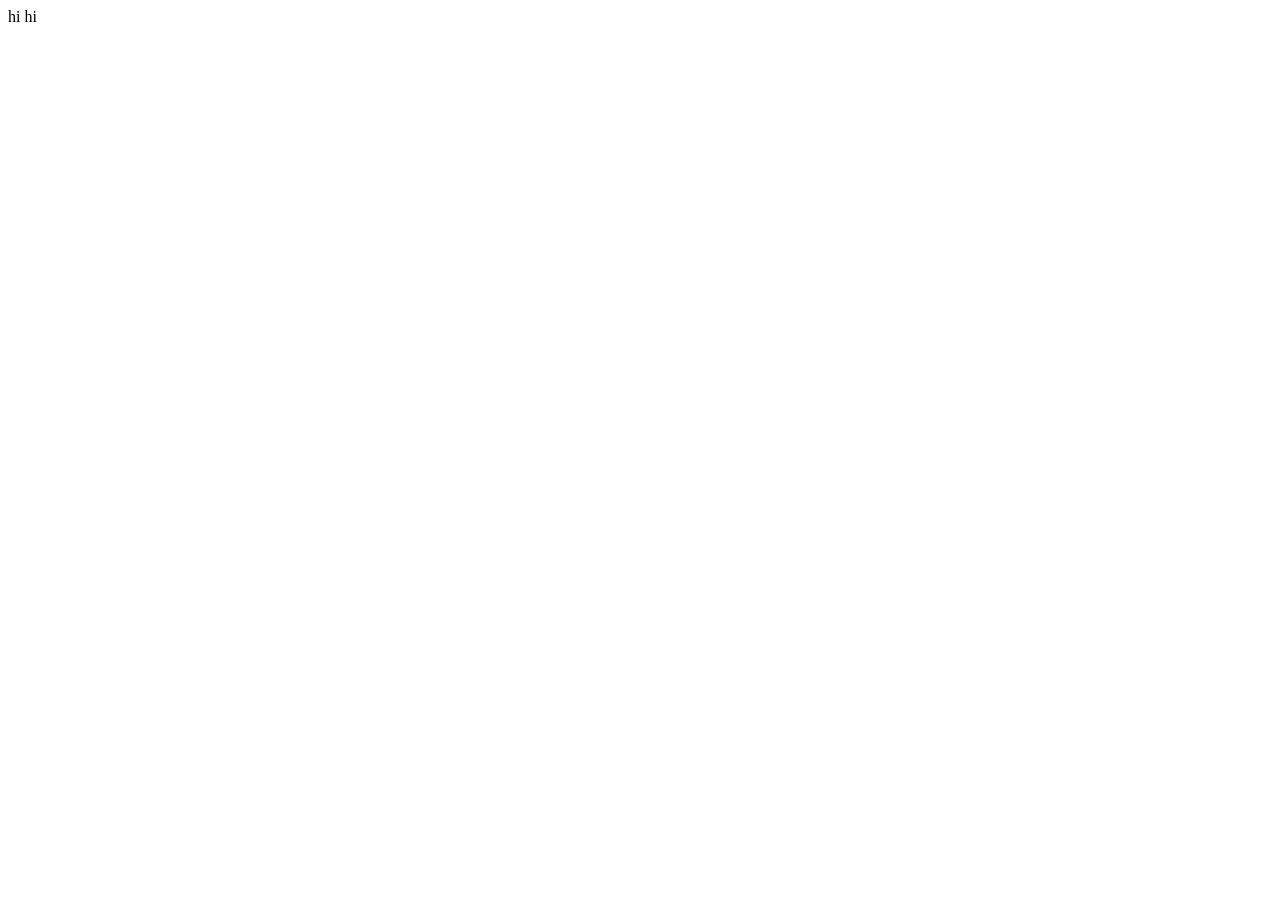
==== index.html @ 4041b479 "main강남식당1" ====
<!DOCTYPE html>
<html lang="en">
<head>
    <meta charset="UTF-8">
    <meta name="viewport" content="width=device-width, initial-scale=1.0">
    <title>Document</title>
</head>
<body>
    hi
    hi
</body>
</html>
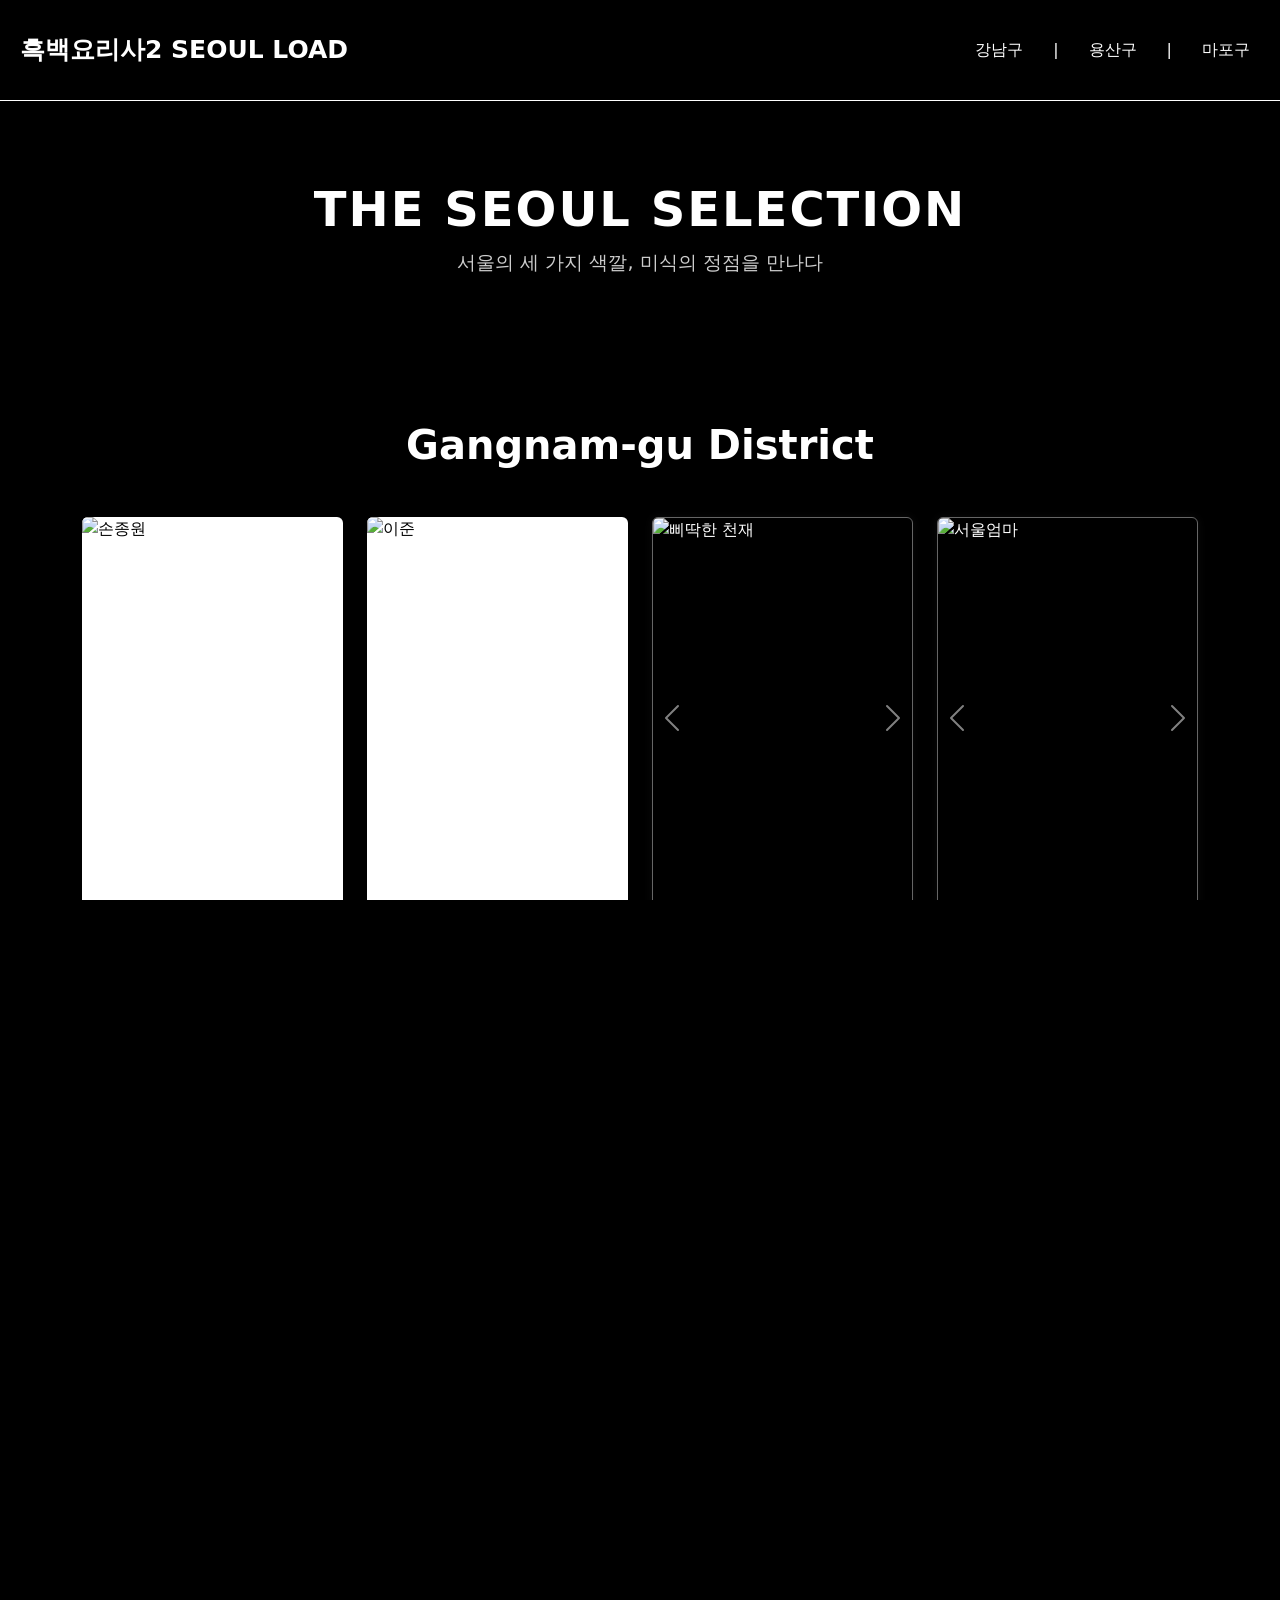
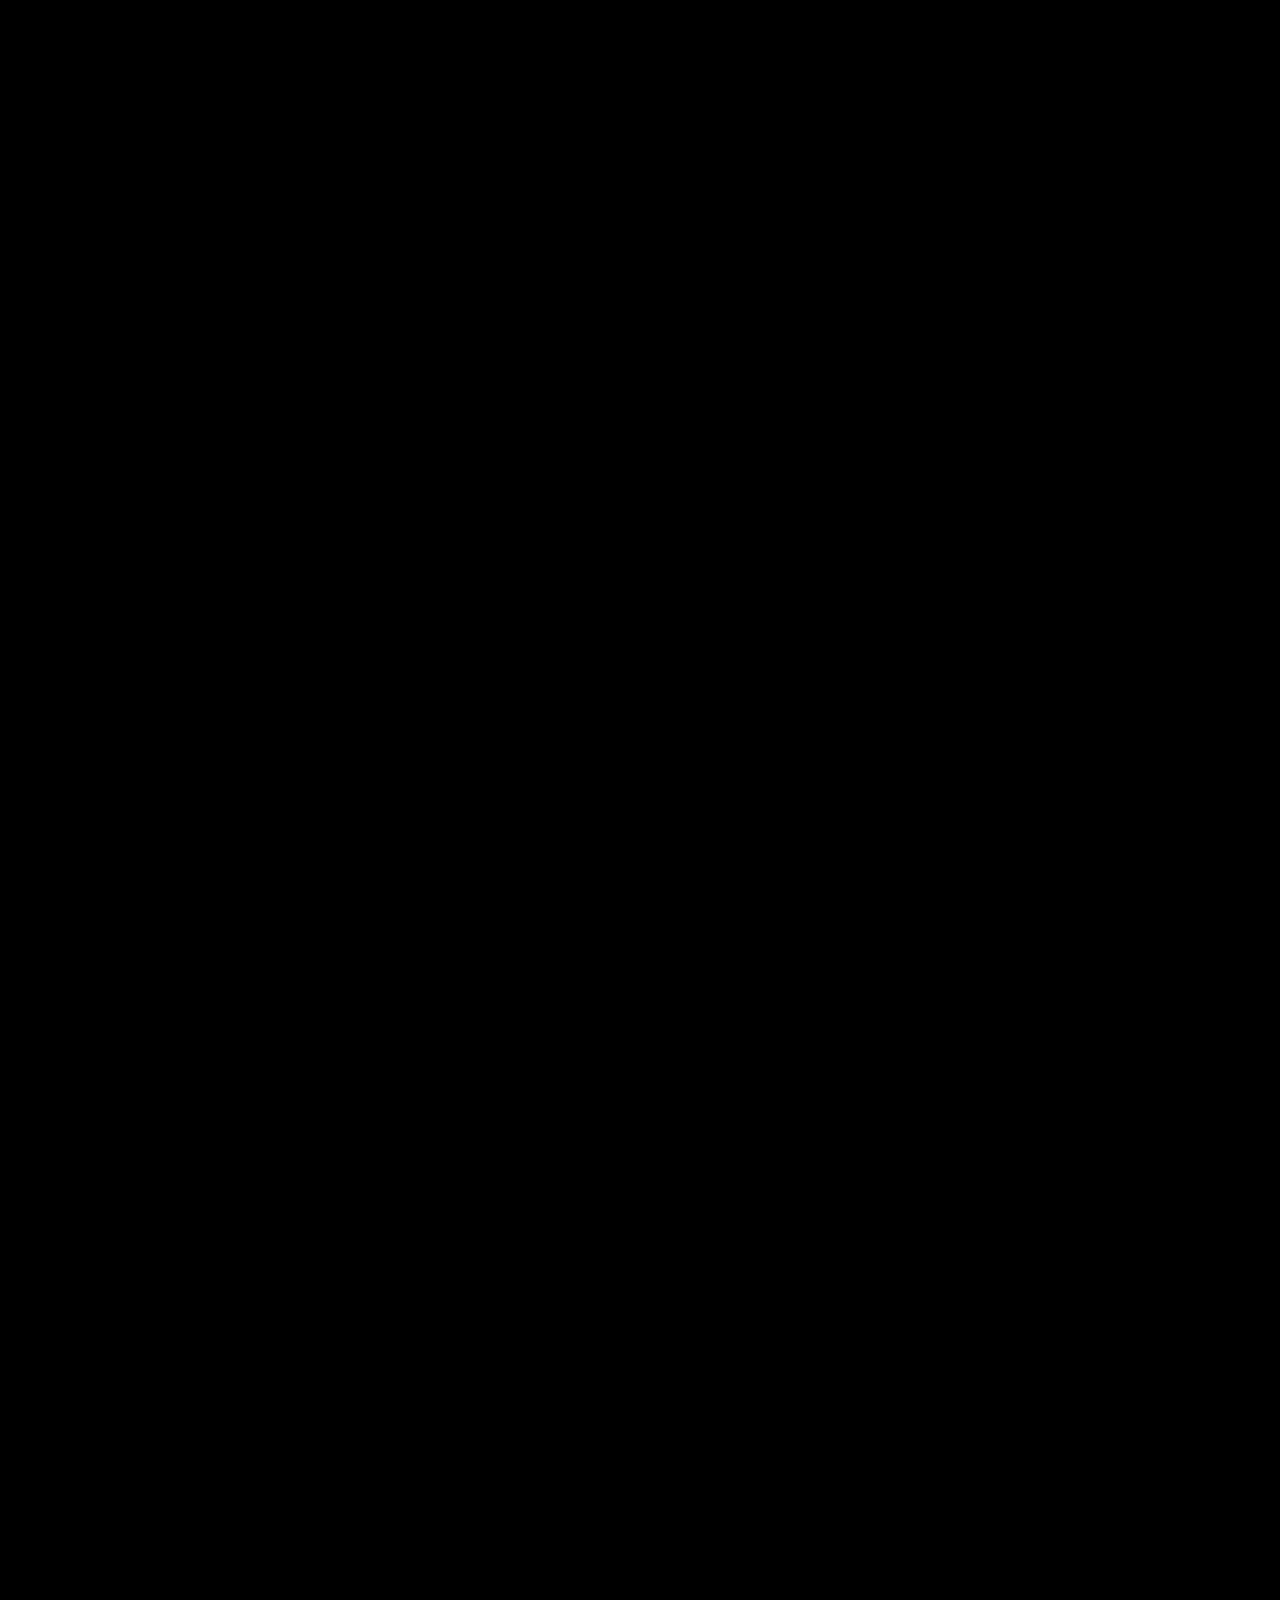
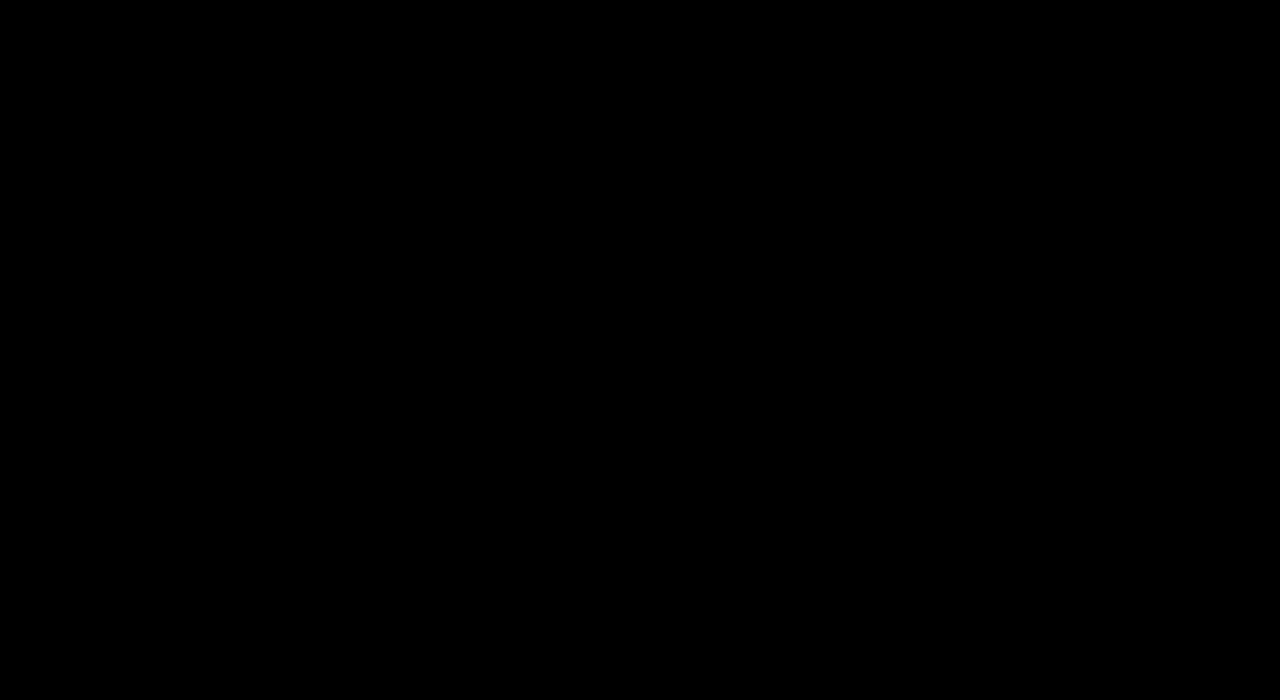
==== commit 554603d7: "Add files via upload" ====
--- a/index.html
+++ b/index.html
@@ -1,12 +1,570 @@
-<!DOCTYPE html>
-<html lang="en">
-<head>
-    <meta charset="UTF-8">
-    <meta name="viewport" content="width=device-width, initial-scale=1.0">
-    <title>Document</title>
-</head>
-<body>
-    hi
-    hi
-</body>
-</html>+<!DOCTYPE html>
+<html lang="ko">
+
+<head>
+  <meta charset="utf-8">
+  <meta name="viewport" content="width=device-width, initial-scale=1.0">
+  <title>SEOUL LOAD - 서울 미식 가이드</title>
+
+  <link rel="stylesheet" href="navbar.css">
+  <link href="./gangnam.css" rel="stylesheet" type="text/css" />
+  <link href="./mapogu.css" rel="stylesheet" type="text/css" />
+  <link href="./Yongsan.css" rel="stylesheet" type="text/css" />
+  <link rel="stylesheet" href="footer.css">
+  <link href="https://cdn.jsdelivr.net/npm/bootstrap@5.3.2/dist/css/bootstrap.min.css" rel="stylesheet">
+</head>
+
+<body>
+  <!-- 네비게이션 바 -->
+  <header class="navbar">
+    <div class="logo">흑백요리사2 SEOUL LOAD</div>
+    <input type="checkbox" id="menu-toggle" class="menu-toggle">
+    <label for="menu-toggle" class="hamburger">
+      <span></span>
+      <span></span>
+      <span></span>
+    </label>
+    <nav class="nav-menu">
+      <a href="#gangnam" class="nav-link">강남구</a>
+      <span class="nav-item">|</span>
+      <a href="#yongsan" class="nav-link">용산구</a>
+      <span class="nav-item">|</span>
+      <a href="#mapo" class="nav-link">마포구</a>
+    </nav>
+  </header>
+
+  <!-- 강남구 섹션 -->
+  <section id="gangnam">
+    <header class="main-header">
+      <h1 class="main-title">
+        THE SEOUL SELECTION
+      </h1>
+      <p class="main-subtitle">
+        서울의 세 가지 색깔, 미식의 정점을 만나다
+      </p>
+    </header>
+
+    <!-- 카드 섹션 -->
+    <div class="container py-5">
+      <h1 class="text-center section-title">Gangnam-gu District</h1>
+
+      <div class="row g-4 justify-content-center">
+
+        <div class="col-12 col-md-6 col-lg-3 border-0 ">
+          <div class="card h-100 bg-white text-black border-0 ">
+
+            <div class="ratio ratio-16x9">
+              <div id="carouselTableFour" class="carousel slide">
+                <div class="carousel-inner">
+                  <div class="carousel-item active">
+                    <img src="https://image.inews24.com/v1/a36891348d4b28.jpg" class="d-block w-100" alt="손종원">
+                  </div>
+                  <div class="carousel-item">
+                    <img src="https://search.pstatic.net/common/?src=http%3A%2F%2Fblogfiles.naver.net%2FMjAyNTEyMzFfOCAg%2FMDAxNzY3MTg5NzE0MDAz.K9z05ulTboK6B4-2_D4O94Xi3_y3EM2clR_G8SoPg5gg.asrGBA68sV7_RdAnBmWT_ZZ6Kbr38FwtOWIjXm_XbTsg.JPEG%2FDSCF5951.JPG" class="d-block w-100" alt="손종원">
+                  </div>
+                  <div class="carousel-item">
+                    <img src="https://search.pstatic.net/common/?src=http%3A%2F%2Fblogfiles.naver.net%2FMjAyNTA4MjBfMTc3%2FMDAxNzU1Njc4MDA3MDE1.YzYt6K694n7jQr1-zWKlW-me3QiLes_lVekk8CrZ7CAg.hI7_SUFdPC4LZTHf6tGcJ4nD1xcRpO0kxM9T-F8HfjIg.JPEG%2FIMG%25A3%25DF0348.jpg" class="d-block w-100" alt="손종원">
+                  </div>
+                </div>
+                <button class="carousel-control-prev" type="button" data-bs-target="#carouselTableFour"
+                  data-bs-slide="prev">
+                  <span class="carousel-control-prev-icon" aria-hidden="true"></span>
+                  <span class="visually-hidden">Previous</span>
+                </button>
+                <button class="carousel-control-next" type="button" data-bs-target="#carouselTableFour"
+                  data-bs-slide="next">
+                  <span class="carousel-control-next-icon" aria-hidden="true"></span>
+                  <span class="visually-hidden">Next</span>
+                </button>
+              </div>
+            </div>
+
+            <div class="card-body">
+              <h5 class="cardtitles">이타닉가든</h5><br>
+              <p class="card-texts">한식 파인다이닝<br>
+                이타닉가든은 조선 팰리스 고층에서 탁 트인 시티뷰를 배경으로 손종원 셰프가 '식물원'이라는 컨셉 아래 한국의 제철 식재료를 현대적이고 미학적으로 재해석하며, 자개함에 담겨 나오는 섬세한 주전부리와 시각적 즐거움의 정점인 자개 디저트 박스 등 오감을 자극하는 독창적인 큐레이션을 선보이는 미쉐린 1스타 컨템포러리 한식 파인다이닝입니다.
+              </p>
+              <a href="https://map.naver.com/p/entry/place/1464664976?c=15.00,0,0,0,dh&placePath=/home?from=map&fromPanelNum=1&additionalHeight=76&timestamp=202601242131&locale=ko&svcName=map_pcv5" target="_blank" class="btn btn-outline-dark">홈페이지 이동</a>
+            </div>
+          </div>
+        </div>
+
+
+        <div class="col-12 col-md-6 col-lg-3 border-0">
+          <div class="card h-100 bg-white text-black border-0">
+
+            <div class="ratio ratio-16x9">
+              <div id="carouselSoulGangnam" class="carousel slide">
+                <div class="carousel-inner">
+                  <div class="carousel-item active">
+                    <img src="https://search.pstatic.net/common/?src=http%3A%2F%2Fblogfiles.naver.net%2FMjAyNTEyMjlfMjMy%2FMDAxNzY2OTM1MjkxNTQy.G6L4KIRPcLPHBeK-pGSX53D_yXzyxIut0qsRxMc0ggYg.4RtxqRbES6klA0g7jB0328ZkzcA83dpaAt0w6EEm8p8g.PNG%2F%25BD%25BA%25C5%25A9%25B8%25B0%25BC%25A6_2025-12-29_%25BF%25C0%25C0%25FC_12.21.21.png&type=sc960_832" class="d-block w-100" alt="이준">
+                  </div>
+                  <div class="carousel-item">
+                    <img src="https://search.pstatic.net/common/?src=https%3A%2F%2Fpup-review-phinf.pstatic.net%2FMjAyNjAxMjJfMTE5%2FMDAxNzY5MDM3NzMxMDEy.e7797GzBd-sSEuCiMX4mRN5au78mHo5xF1FWElidbW8g.NCxT5VKf2Dn_1vI1fO-TQ3RgAnRM-93UUVMXSK3-1log.JPEG%2F6A3673F3-B7F2-4661-B14B-064255F687D3.jpeg%3Ftype%3Dw1500_60_sharpen" class="d-block w-100" alt="이준">
+                  </div>
+                  <div class="carousel-item">
+                    <img src="https://search.pstatic.net/common/?src=https%3A%2F%2Fpup-review-phinf.pstatic.net%2FMjAyNjAxMjJfODAg%2FMDAxNzY5MDM3NzMxNDQw.wjUGCqpIqsqgy-_JO-ZsG6kL_7yN6tww5CXN4jqyjgUg.ijiEY_yUdWMZ7XcZ3H_UXaMKs2yOEi-_ZF7sbKQcDdog.JPEG%2FCF6904C5-0E55-41C4-B913-A36F16D12953.jpeg%3Ftype%3Dw1500_60_sharpen" class="d-block w-100" alt="이준">
+                  </div>
+                </div>
+                <button class="carousel-control-prev" type="button" data-bs-target="#carouselSoulGangnam" data-bs-slide="prev">
+                  <span class="carousel-control-prev-icon" aria-hidden="true"></span>
+                  <span class="visually-hidden">Previous</span>
+                </button>
+                <button class="carousel-control-next" type="button" data-bs-target="#carouselSoulGangnam" data-bs-slide="next">
+                  <span class="carousel-control-next-icon" aria-hidden="true"></span>
+                  <span class="visually-hidden">Next</span>
+                </button>
+              </div>
+            </div>
+
+            <div class="card-body ">
+              <h5 class="cardtitles">이준</h5><br>
+              <p class="card-texts">양식<br>
+                스와니예는 이준 셰프가 이끄는 미쉐린 2스타 레스토랑으로, 전 세계 미식 문화를 한국적 감성으로 풀어낸 '에피소드' 중심의 코스를 선보이며, 바(Bar) 형태의 탁 트인 오픈 키친에서 제공되는 시그니처 메뉴 서래 달팽이와 들기름 풍미가 일품인 나물 파스타 등 창의적이고 서사가 있는 요리를 경험할 수 있는 컨템포러리 퀴진입니다.
+              </p>
+              <a href="https://map.naver.com/p/entry/place/33979993?c=15.00,0,0,0,dh&placePath=/home?from=map&fromPanelNum=1&additionalHeight=76&timestamp=202601242133&locale=ko&svcName=map_pcv5" target="_blank" class="btn btn-outline-dark">홈페이지 이동</a>
+
+            </div>
+          </div>
+
+        </div>
+
+        <div class="col-12 col-md-6 col-lg-3">
+          <div class="card h-100 bg-black text-white">
+
+            <div id="carouselYunGangnam" class="carousel slide">
+              <div class="carousel-inner">
+                <div class="carousel-item active">
+                  <img src="https://i.namu.wiki/i/UrJX2gWwwH8cJiMyi9Z55iXd2NqPZILN0fqnjIN8t4uferbqMJnBARC5EZY1tJ0MmokfPWPCuHJcAXmLMbB9ow.webp" class="d-block w-100" alt="삐딱한 천재">
+                </div>
+                <div class="carousel-item">
+                  <img src="https://search.pstatic.net/common/?src=https%3A%2F%2Fldb-phinf.pstatic.net%2F20250206_190%2F1738814421403YArFR_JPEG%2FKakaoTalk_20241119_212019785_27.jpg" class="d-block w-100" alt="삐딱한 천재">
+                </div>
+                <div class="carousel-item">
+                  <img src="https://search.pstatic.net/common/?src=https%3A%2F%2Fldb-phinf.pstatic.net%2F20250206_2%2F1738814411495A9YbV_JPEG%2FKakaoTalk_20241119_212019785_21.jpg" class="d-block w-100" alt="삐딱한 천재">
+                </div>
+              </div>
+              <button class="carousel-control-prev" type="button" data-bs-target="#carouselYunGangnam" data-bs-slide="prev">
+                <span class="carousel-control-prev-icon" aria-hidden="true"></span>
+                <span class="visually-hidden">Previous</span>
+              </button>
+              <button class="carousel-control-next" type="button" data-bs-target="#carouselYunGangnam" data-bs-slide="next">
+                <span class="carousel-control-next-icon" aria-hidden="true"></span>
+                <span class="visually-hidden">Next</span>
+              </button>
+            </div>
+            <div class="card-body ">
+              <h5 class="cardtitles">오리지널 넘버스</h5><br>
+              <p class="card-texts">양식<br>
+                오리지널 넘버스는 남영동의 감각적인 공간에서 참나무 장작과 숯을 활용한 원초적인 조리법으로 식재료의 풍미를 극대화하며, 육즙 가득한 우드파이어 채끝 스테이크와 훈연 향이 매력적인 스모크 파스타, 그리고 불맛을 입힌 제철 채소 구이 등 와인과 완벽한 조화를 이루는 독창적인 요리를 선보이는 우드파이어 그릴 바 다이닝입니다.
+              </p>
+              <a href="https://map.naver.com/p/entry/place/1524329439?c=15.00,0,0,0,dh&placePath=/home?from=map&fromPanelNum=1&additionalHeight=76&timestamp=202601242135&locale=ko&svcName=map_pcv5" target="_blank" class="btn btn-outline-light">홈페이지 이동</a>
+
+            </div>
+          </div>
+
+        </div>
+
+        <div class="col-12 col-md-6 col-lg-3">
+          <div class="card h-100 bg-black text-white">
+
+            <div id="carouselBBQGangnam" class="carousel slide">
+              <div class="carousel-inner">
+                <div class="carousel-item active">
+                  <img src="https://www.koreadaily.com/data/photo/2025/12/31/202512311818778488_6954ec93d08e4.png" class="d-block w-100" alt="서울엄마">
+                </div>
+                <div class="carousel-item">
+                  <img src="https://search.pstatic.net/common/?src=https%3A%2F%2Fldb-phinf.pstatic.net%2F20251203_261%2F17647308864155iuwa_PNG%2F%25BC%25AD%25B8%25AE%25C5%25C2.PNG" class="d-block w-100" alt="서울엄마">
+                </div>
+                <div class="carousel-item">
+                  <img src="https://search.pstatic.net/common/?src=https%3A%2F%2Fldb-phinf.pstatic.net%2F20251203_36%2F1764730886404PeS5z_PNG%2F%25C7%25D4%25B9%25D9%25B1%25D7.PNG" class="d-block w-100" alt="서울엄마">
+                </div>
+              </div>
+              <button class="carousel-control-prev" type="button" data-bs-target="#carouselBBQGangnam" data-bs-slide="prev">
+                <span class="carousel-control-prev-icon" aria-hidden="true"></span>
+                <span class="visually-hidden">Previous</span>
+              </button>
+              <button class="carousel-control-next" type="button" data-bs-target="#carouselBBQGangnam" data-bs-slide="next">
+                <span class="carousel-control-next-icon" aria-hidden="true"></span>
+                <span class="visually-hidden">Next</span>
+              </button>
+            </div>
+            <div class="card-body ">
+              <h5 class="cardtitles">수퍼판</h5><br>
+              <p class="card-texts">퓨전음식<br>
+                수퍼판은 요리 연구가 우정욱의 오랜 내공과 세련된 감각이 집약된 프리미엄 한식 퓨전 다이닝으로, 부드러운 마스카포네 치즈와 달콤하게 졸인 서리태가 조화를 이루는 독보적인 시그니처 서리태 마스카포네 스프레드를 비롯하여 정갈한 함박스테이크, 제철 식재료의 풍미를 담은 솥밥 등 일상적인 메뉴를 비범한 요리로 격상시켜 선보이는 공간입니다.
+              </p>
+              <a href="https://map.naver.com/p/entry/place/36262174?c=15.00,0,0,0,dh&placePath=/home?from=map&fromPanelNum=1&additionalHeight=76&timestamp=202601242134&locale=ko&svcName=map_pcv5" target="_blank" class="btn btn-outline-light">홈페이지 이동</a>
+
+            </div>
+          </div>
+        </div>
+
+      </div>
+
+    </div>
+  </section>
+
+  <!-- 용산구 섹션 -->
+  <section id="yongsan">
+    <header class="main-header">
+      <h1 class="main-title">
+        THE SEOUL SELECTION
+      </h1>
+      <p class="main-subtitle">
+        서울의 세 가지 색깔, 미식의 정점을 만나다
+      </p>
+    </header>
+
+    <!-- 카드 섹션 -->
+    <div class="container py-5">
+      <h1 class="text-center section-title">Yongsan-gu District</h1>
+
+      <div class="row g-4 justify-content-center">
+
+        <div class="col-12 col-md-6 col-lg-3 border-0 ">
+          <div class="card h-100 bg-white text-black border-0 ">
+
+            <div class="ratio ratio-16x9">
+              <div id="carouselTableFourYongsan" class="carousel slide">
+                <div class="carousel-inner">
+                  <div class="carousel-item active">
+                    <img src="./img/table four03.jpg" class="d-block w-100" alt="테이블포포">
+                  </div>
+                  <div class="carousel-item">
+                    <img src="./img/table four02.jpg" class="d-block w-100" alt="테이블포포">
+                  </div>
+                  <div class="carousel-item">
+                    <img src="./img/table four01.jpg" class="d-block w-100" alt="테이블포포">
+                  </div>
+                </div>
+                <button class="carousel-control-prev" type="button" data-bs-target="#carouselTableFourYongsan"
+                  data-bs-slide="prev">
+                  <span class="carousel-control-prev-icon" aria-hidden="true"></span>
+                  <span class="visually-hidden">Previous</span>
+                </button>
+                <button class="carousel-control-next" type="button" data-bs-target="#carouselTableFourYongsan"
+                  data-bs-slide="next">
+                  <span class="carousel-control-next-icon" aria-hidden="true"></span>
+                  <span class="visually-hidden">Next</span>
+                </button>
+              </div>
+            </div>
+
+            <div class="card-body">
+             <h5 class="cardtitles">테이블포포</h5><br>
+              <p class="card-texts">이탈리아<br>
+                테이블포포는 한남동의 파인다이닝 맛집으로, 태안에서 온 신선한 해산물과 채소를 활용한 런치·디너 코스를 제공합니다.<br>
+                특히 쫄깃한 오징어와 문어 라구, 삼식이 생선 요리 등 개성 있는 메뉴가 호평을 받고 있습니다</p>
+              <a href="https://map.naver.com/p/entry/place/20561198?lng=127.0052443&lat=37.5346781&placePath=%2Fhome&entry=plt&searchType=place" target="_blank" class="btn btn-outline-dark">홈페이지 이동</a>
+            </div>
+          </div>
+        </div>
+
+
+        <div class="col-12 col-md-6 col-lg-3 border-0">
+          <div class="card h-100 bg-white text-black border-0">
+
+            <div class="ratio ratio-16x9">
+              <div id="carouselSoulYongsan" class="carousel slide">
+                <div class="carousel-inner">
+                  <div class="carousel-item active">
+                    <img src="./img/Soul03.jpg" class="d-block w-100" alt="소울">
+                  </div>
+                  <div class="carousel-item">
+                    <img src="./img/Soul01.jpg" class="d-block w-100" alt="소울">
+                  </div>
+                  <div class="carousel-item">
+                    <img src="./img/Soul02.jpg" class="d-block w-100" alt="소울">
+                  </div>
+                </div>
+                <button class="carousel-control-prev" type="button" data-bs-target="#carouselSoulYongsan" data-bs-slide="prev">
+                  <span class="carousel-control-prev-icon" aria-hidden="true"></span>
+                  <span class="visually-hidden">Previous</span>
+                </button>
+                <button class="carousel-control-next" type="button" data-bs-target="#carouselSoulYongsan" data-bs-slide="next">
+                  <span class="carousel-control-next-icon" aria-hidden="true"></span>
+                  <span class="visually-hidden">Next</span>
+                </button>
+              </div>
+            </div>
+
+            <div class="card-body ">
+              <h5 class="cardtitles">소울SOUL</h5><br>
+              <p class="card-texts">한식<br>
+                소울은 해방촌의 숨은 보석 같은 한식 파인다이닝으로, 미쉐린 가이드 1스타를 획득한 곳입니다.<br>
+                런치 코스와 와인 페어링 메뉴가 인기 있으며, 특히 한입 요리와 디저트에서 독창적인 맛을 선보입니다.</p>
+              <a href="https://map.naver.com/p/entry/place/1498888781?c=15.00,0,0,0,dh" target="_blank" class="btn btn-outline-dark">홈페이지 이동</a>
+
+            </div>
+          </div>
+
+        </div>
+
+        <div class="col-12 col-md-6 col-lg-3">
+          <div class="card h-100 bg-black text-white">
+
+            <div id="carouselYunYongsan" class="carousel slide">
+              <div class="carousel-inner">
+                <div class="carousel-item active">
+                  <img src="./img/윤주당04.jpg" class="d-block w-100" alt="윤주당">
+                </div>
+                <div class="carousel-item">
+                  <img src="./img/윤주당02.jpg" class="d-block w-100" alt="윤주당">
+                </div>
+                <div class="carousel-item">
+                  <img src="./img/윤주당03.jpg" class="d-block w-100" alt="윤주당">
+                </div>
+              </div>
+              <button class="carousel-control-prev" type="button" data-bs-target="#carouselYunYongsan" data-bs-slide="prev">
+                <span class="carousel-control-prev-icon" aria-hidden="true"></span>
+                <span class="visually-hidden">Previous</span>
+              </button>
+              <button class="carousel-control-next" type="button" data-bs-target="#carouselYunYongsan" data-bs-slide="next">
+                <span class="carousel-control-next-icon" aria-hidden="true"></span>
+                <span class="visually-hidden">Next</span>
+              </button>
+            </div>
+            <div class="card-body ">
+              <h5 class="card-title">윤주당</h5><br>
+              <p class="card-text">한식<br>
+                해방촌 윤주당은 전통주와 한식을 즐길 수 있는 아늑한 분위기의 술집입니다.<br>
+                테이스팅 코스인 주모의 한상과 다양한 전통주 페어링이 인기 메뉴입니다.<Br>
+                막창순대, 꽈리고추 목살구이, 들기름 국수 등 정성스러운 안주들이 맛과 품질 모두 우수하다는 평가를 받고 있습니다</p>
+              <a href="https://map.naver.com/p/search/%EC%9C%A4%EC%A3%BC%EB%8B%B9/place/1069333121?c=15.00,0,0,0,dh&placePath=/home?bk_query=%EC%9C%A4%EC%A3%BC%EB%8B%B9&from=map&fromPanelNum=2&timestamp=202601242128&locale=ko&svcName=map_pcv5&searchText=%EC%9C%A4%EC%A3%BC%EB%8B%B9&entry=bmp&from=map&fromPanelNum=2&timestamp=202601242128&locale=ko&svcName=map_pcv5&searchText=%EC%9C%A4%EC%A3%BC%EB%8B%B9" target="_blank" class="btn btn-outline-light">홈페이지 이동</a>
+
+            </div>
+          </div>
+
+        </div>
+
+        <div class="col-12 col-md-6 col-lg-3">
+          <div class="card h-100 bg-black text-white">
+
+            <div id="carouselBBQYongsan" class="carousel slide">
+              <div class="carousel-inner">
+                <div class="carousel-item active">
+                  <img src="./img/바베큐연구소장03.jpg" class="d-block w-100" alt="바베큐연구소 ">
+                </div>
+                <div class="carousel-item">
+                  <img src="./img/바베큐연구소장01.jpg" class="d-block w-100" alt="바베큐연구소 ">
+                </div>
+                <div class="carousel-item">
+                  <img src="./img/바베큐연구소장02.jpg" class="d-block w-100" alt="바베큐연구소 ">
+                </div>
+              </div>
+              <button class="carousel-control-prev" type="button" data-bs-target="#carouselBBQYongsan" data-bs-slide="prev">
+                <span class="carousel-control-prev-icon" aria-hidden="true"></span>
+                <span class="visually-hidden">Previous</span>
+              </button>
+              <button class="carousel-control-next" type="button" data-bs-target="#carouselBBQYongsan" data-bs-slide="next">
+                <span class="carousel-control-next-icon" aria-hidden="true"></span>
+                <span class="visually-hidden">Next</span>
+              </button>
+            </div>
+            <div class="card-body ">
+               <h5 class="card-title">바베큐연구소장</h5><br>
+              <p class="card-text">육류,고기요리<br>
+                유용욱바베큐연구소는 고급 바베큐 코스를 프라이빗하게 즐길 수 있는 레스토랑입니다<br>
+                대표 메뉴인 스모크 바베큐 플래터는 다양한 부위의 고기를
+                특히 훈연 향이 배어있는 고기와 특제소스의 조화가 뛰어나며, 남은 음식은 포장해갈 수 있어 편리합니다.</p>
+              <a href="https://map.naver.com/p/entry/place/1385626049?lng=126.9727818&lat=37.5439572&placePath=%2Fhome&entry=plt&searchType=place&c=15.00,0,0,0,dh" target="_blank" class="btn btn-outline-light">홈페이지 이동</a>
+
+            </div>
+          </div>
+        </div>
+
+      </div>
+
+    </div>
+  </section>
+
+  <!-- 마포구 섹션 -->
+  <section id="mapo">
+    <header class="main-header">
+      <h1 class="main-title">
+        THE SEOUL SELECTION
+      </h1>
+      <p class="main-subtitle">
+        서울의 세 가지 색깔, 미식의 정점을 만나다
+      </p>
+    </header>
+
+    <!-- 카드 섹션 -->
+    <div class="container py-5">
+      <h1 class="text-center section-title">Mapo-gu District</h1>
+
+      <div class="row g-4 justify-content-center">
+
+        <div class="col-12 col-md-6 col-lg-3 border-0 ">
+          <div class="card h-100 bg-white text-black border-0 ">
+
+            <div class="ratio ratio-16x9">
+              <div id="carouselTableFourMapo" class="carousel slide">
+                <div class="carousel-inner">
+                  <div class="carousel-item active">
+                    <img src="./img/샘킴01.jpg" class="d-block w-100" alt="샘킴">
+                  </div>
+                  <div class="carousel-item">
+                    <img src="./img/샘킴02.jpg" class="d-block w-100" alt="샘킴">
+                  </div>
+                  <div class="carousel-item">
+                    <img src="./img/샘킴03.jpg" class="d-block w-100" alt="샘킴">
+                  </div>
+                </div>
+                <button class="carousel-control-prev" type="button" data-bs-target="#carouselTableFourMapo"
+                  data-bs-slide="prev">
+                  <span class="carousel-control-prev-icon" aria-hidden="true"></span>
+                  <span class="visually-hidden">Previous</span>
+                </button>
+                <button class="carousel-control-next" type="button" data-bs-target="#carouselTableFourMapo"
+                  data-bs-slide="next">
+                  <span class="carousel-control-next-icon" aria-hidden="true"></span>
+                  <span class="visually-hidden">Next</span>
+                </button>
+              </div>
+            </div>
+
+            <div class="card-body">
+              <h5 class="cardtitles">오스테리아 샘킴</h5><br>
+              <p class="card-texts">양식<br>
+                오스테리아샘킴은 샘킴 셰프의 자연주의 요리를 경험할 수 있는 합정의 인기 레스토랑입니다.
+              </p>
+              <a href="https://map.naver.com/p/entry/place/993990809?lng=126.9109068&lat=37.5513453&placePath=%2Fhome&entry=plt&searchType=place&c=15.00,0,0,0,dh" target="_blank" class="btn btn-outline-dark">홈페이지 이동</a>
+            </div>
+          </div>
+        </div>
+
+
+        <div class="col-12 col-md-6 col-lg-3 border-0">
+          <div class="card h-100 bg-white text-black border-0">
+
+            <div class="ratio ratio-16x9">
+              <div id="carouselSoulMapo" class="carousel slide">
+                <div class="carousel-inner">
+                  <div class="carousel-item active">
+                    <img src="./img/정호영01.jpg" class="d-block w-100" alt="정호영">
+                  </div>
+                  <div class="carousel-item">
+                    <img src="./img/정호영02.jpg" class="d-block w-100" alt="정호영">
+                  </div>
+                  <div class="carousel-item">
+                    <img src="./img/정호영03.jpg" class="d-block w-100" alt="정호영">
+                  </div>
+                </div>
+                <button class="carousel-control-prev" type="button" data-bs-target="#carouselSoulMapo" data-bs-slide="prev">
+                  <span class="carousel-control-prev-icon" aria-hidden="true"></span>
+                  <span class="visually-hidden">Previous</span>
+                </button>
+                <button class="carousel-control-next" type="button" data-bs-target="#carouselSoulMapo" data-bs-slide="next">
+                  <span class="carousel-control-next-icon" aria-hidden="true"></span>
+                  <span class="visually-hidden">Next</span>
+                </button>
+              </div>
+            </div>
+
+            <div class="card-body ">
+              <h5 class="cardtitles">우동 카텐텐</h5><br>
+              <p class="card-texts">우동,소바바<br>
+                우동 카덴은 다양한 종류의 우동과 튀김 메뉴를 제공하는 일본식 우동 전문점입니다.
+              </p>
+              <a href="https://map.naver.com/p/search/%EC%9A%B0%EB%8F%99%20%EC%B9%B4%EB%8D%B4%20%EB%A7%88%ED%8F%AC/place/34393996?c=15.00,0,0,0,dh&placePath=/home?bk_query=%EC%9A%B0%EB%8F%99%20%EC%B9%B4%EB%8D%B4%20%EB%A7%88%ED%8F%AC&entry=pll&from=map&fromPanelNum=2&timestamp=202601242109&locale=ko&svcName=map_pcv5&searchText=%EC%9A%B0%EB%8F%99%20%EC%B9%B4%EB%8D%B4%20%EB%A7%88%ED%8F%AC" target="_blank" class="btn btn-outline-dark">홈페이지 이동</a>
+
+            </div>
+          </div>
+
+        </div>
+
+        <div class="col-12 col-md-6 col-lg-3">
+          <div class="card h-100 bg-black text-white">
+
+            <div id="carouselYunMapo" class="carousel slide">
+              <div class="carousel-inner">
+                <div class="carousel-item active">
+                  <img src="./img/무쇠팔01.jpg" class="d-block w-100" alt="무쇠팔">
+                </div>
+                <div class="carousel-item">
+                  <img src="./img/무쇠팔02.jpg" class="d-block w-100" alt="무쇠팔">
+                </div>
+                <div class="carousel-item">
+                  <img src="./img/무쇠팔03.jpg" class="d-block w-100" alt="무쇠팔팔">
+                </div>
+              </div>
+              <button class="carousel-control-prev" type="button" data-bs-target="#carouselYunMapo" data-bs-slide="prev">
+                <span class="carousel-control-prev-icon" aria-hidden="true"></span>
+                <span class="visually-hidden">Previous</span>
+              </button>
+              <button class="carousel-control-next" type="button" data-bs-target="#carouselYunMapo" data-bs-slide="next">
+                <span class="carousel-control-next-icon" aria-hidden="true"></span>
+                <span class="visually-hidden">Next</span>
+              </button>
+            </div>
+            <div class="card-body ">
+              <h5 class="cardtitles">소바쥬</h5><br>
+              <p class="card-texts">일식당<br>
+                소바쥬는 메밀을 주재료로 한 독창적인 일식 코스요리를 선보이는 레스토랑입니다.
+              </p>
+              <a href="https://map.naver.com/p/entry/place/1521412149?lng=126.9462973&lat=37.5412649&placePath=/home?from=map&fromPanelNum=1&additionalHeight=76&timestamp=202601242110&locale=ko&svcName=map_pcv5&entry=plt&searchType=place&c=15.00,0,0,0,dh" target="_blank" class="btn btn-outline-light">홈페이지 이동</a>
+
+            </div>
+          </div>
+
+        </div>
+
+        <div class="col-12 col-md-6 col-lg-3">
+          <div class="card h-100 bg-black text-white">
+
+            <div id="carouselBBQMapo" class="carousel slide">
+              <div class="carousel-inner">
+                <div class="carousel-item active">
+                  <img src="./img/뉴욕에서01.jpg" class="d-block w-100" alt="뉴욕에서">
+                </div>
+                <div class="carousel-item">
+                  <img src="./img/뉴욕에서02.jpg" class="d-block w-100" alt="뉴욕에서서">
+                </div>
+                <div class="carousel-item">
+                  <img src="./img/뉴욕에서서03.jpg" class="d-block w-100" alt="뉴욕에서서">
+                </div>
+              </div>
+              <button class="carousel-control-prev" type="button" data-bs-target="#carouselBBQMapo" data-bs-slide="prev">
+                <span class="carousel-control-prev-icon" aria-hidden="true"></span>
+                <span class="visually-hidden">Previous</span>
+              </button>
+              <button class="carousel-control-next" type="button" data-bs-target="#carouselBBQMapo" data-bs-slide="next">
+                <span class="carousel-control-next-icon" aria-hidden="true"></span>
+                <span class="visually-hidden">Next</span>
+              </button>
+            </div>
+            <div class="card-body ">
+              <h5 class="cardtitles">옥동식</h5><br>
+              <p class="card-texts">국밥<br>
+                옥동식은 맑고 담백한 국물이 특징인 미슐랭 선정 돼지곰탕 전문점입니다.
+              </p>
+              <a href="https://map.naver.com/p/search/%EC%98%A5%EB%8F%99%EC%8B%9D/place/859857359?c=15.00,0,0,0,dh&placePath=/home?entry=bmp&from=map&fromPanelNum=2&timestamp=202601242111&locale=ko&svcName=map_pcv5&searchText=%EC%98%A5%EB%8F%99%EC%8B%9D" target="_blank" class="btn btn-outline-light">홈페이지 이동</a>
+
+            </div>
+          </div>
+        </div>
+
+      </div>
+
+    </div>
+  </section>
+
+  <footer class="footer">
+    <div class="footer-links">
+        <a href="#" class="footer-link">이용약관</a>
+        <a href="#" class="footer-link">고객센터</a>
+        <a href="#" class="footer-link">개인정보처리방침</a>
+        <a href="#" class="footer-link">위치정보이용약관</a>
+    </div>
+    <div class="footer-copyright">
+        <span class="copyright-line1">©흑백요리사2 SEOUL LOAD</span>
+        <span class="copyright-line2">All Rights Reserved.</span>
+    </div>
+  </footer>
+
+  <script src="https://cdn.jsdelivr.net/npm/bootstrap@5.3.2/dist/js/bootstrap.bundle.min.js"></script>
+</body>
+
+</html>
--- a/navbar.css
+++ b/navbar.css
@@ -0,0 +1,129 @@
+* {
+    margin: 0;
+    padding: 0;
+    box-sizing: border-box;
+}
+
+html, body {
+    width: 100%;
+    overflow-x: hidden;
+    margin: 0;
+    padding: 0;
+}
+
+body {
+    min-height: 100vh;
+    background-color: #000;
+}
+
+.navbar {
+    background-color: #000;
+    border-bottom: 1px solid #fff;
+    padding: 50px 40px;
+    display: flex;
+    justify-content: space-between;
+    align-items: center;
+    width: 100%;
+    max-width: 100%;
+    color: #fff;
+    position: relative;
+    box-sizing: border-box;
+}
+
+.logo {
+    font-size: 25px;
+    font-weight: bold;
+    color: #fff;
+    padding-left: 20px;
+}
+
+.menu-toggle {
+    display: none;
+}
+
+.hamburger {
+    display: none;
+    flex-direction: column;
+    cursor: pointer;
+    gap: 5px;
+}
+
+.hamburger span {
+    width: 25px;
+    height: 3px;
+    background-color: #fff;
+    transition: all 0.3s;
+}
+
+.nav-menu {
+    display: flex;
+    gap: 30px;
+    padding-top: 30px;
+    padding-bottom: 30px;
+    padding-right: 30px;
+}
+
+.nav-link {
+    color: #fff;
+    text-decoration: none;
+    font-size: 16px;
+    transition: opacity 0.3s;
+    padding: 20px 0;
+}
+
+.nav-link:hover {
+    opacity: 0.7;
+}
+
+/* 모바일 스타일 */
+@media (max-width: 768px) {
+    .navbar {
+        padding: 40px 20px;
+    }
+    
+    .logo {
+        font-size: 20px;
+    }
+    
+    .hamburger {
+        display: flex;
+    }
+    
+    .nav-menu {
+        position: absolute;
+        top: 100%;
+        left: 0;
+        right: 0;
+        background-color: #000;
+        border-bottom: 1px solid #fff;
+        flex-direction: column;
+        padding: 20px;
+        gap: 15px;
+        display: none;
+    }
+    
+    .menu-toggle:checked ~ .nav-menu {
+        display: flex;
+    }
+    
+    .menu-toggle:checked + .hamburger span:nth-child(1) {
+        transform: rotate(45deg) translate(8px, 8px);
+    }
+    
+    .menu-toggle:checked + .hamburger span:nth-child(2) {
+        opacity: 0;
+    }
+    
+    .menu-toggle:checked + .hamburger span:nth-child(3) {
+        transform: rotate(-45deg) translate(7px, -7px);
+    }
+    
+    .nav-link {
+        font-size: 18px;
+        padding: 10px 0;
+    }
+
+    .nav-item {
+        display: none;
+    }
+}
--- a/gangnam.css
+++ b/gangnam.css
@@ -0,0 +1,149 @@
+ html,
+ body {
+   width: 100%;
+   height: 100%;
+   margin: 0;
+   background-color: #000 !important;
+   font-family: 'Pretendard', sans-serif;
+   color: white;
+ }
+
+ .section-title {
+   color: #fff;
+   font-weight: bold;
+   margin-bottom: 3rem;
+   text-align: center;
+ }
+
+ /* 카드 기본 */
+ .card {
+   border: 1px solid #333;
+   transition: transform 0.3s ease;
+   height: 100%;
+   overflow: hidden;
+   background-color: #111;
+ }
+
+ /* 흰색 카드 */
+ .card.bg-white {
+   background-color: #fff;
+   color: #000;
+   border: 1px solid #ccc;
+ }
+
+ /* 검정 카드 */
+ .card.bg-black {
+   background-color: #111;
+   color: #fff;
+   border: 1px solid #666;
+   box-shadow: 0 0 10px rgba(255, 255, 255, 0.05);
+ }
+
+/* 캐러셀 이미지 */
+.card .ratio {
+  height: 400px;
+}
+
+/* 검정 카드의 캐러셀 (ratio 클래스 없음) */
+.card.bg-black .carousel {
+  height: 400px;
+}
+
+.card .carousel-item img {
+  width: 100%;
+  height: 100%;
+  object-fit: cover;
+  display: block;
+}
+
+.card .carousel,
+.card .carousel-inner,
+.card .carousel-item {
+  height: 100%;
+}
+
+.card.bg-black .carousel-inner,
+.card.bg-black .carousel-item {
+  height: 100%;
+}
+
+ /* 카드 body */
+ .card-body {
+   display: flex;
+   flex-direction: column;
+   justify-content: flex-start;
+   align-items: center;
+   text-align: center;
+   padding: 1rem;
+   position: relative;
+   z-index: 2;
+   background-color: inherit;
+ }
+
+ /* 카드 타이틀 */
+ .cardtitles,
+ .card-title {
+   font-weight: bold;
+   font-size: 1.1rem;
+   margin-bottom: 0.5rem;
+   position: relative;
+   z-index: 3;
+   color: inherit;
+ }
+
+ .card.bg-white .cardtitles {
+   color: #000;
+ }
+
+ .card.bg-black .cardtitles,
+ .card.bg-black .card-title {
+   color: #fff;
+ }
+
+ /* 카드 텍스트 */
+ .card-texts,
+ .card-text {
+   font-size: 0.85rem;
+   margin-bottom: 1rem;
+   flex-grow: 1;
+   color: inherit;
+ }
+
+ /* 버튼스타일일 */
+ .card-body .btn {
+   margin-top: 0.5rem;
+   margin-bottom: 1rem;
+ }
+
+ .btn-outline-dark,
+ .btn-outline-light {
+   border-radius: 20px;
+   font-size: 0.8rem;
+ }
+
+ /* 메인 이미지 */
+ .main-title-img {
+   height: 100%;
+   object-fit: cover;
+   object-position: center center;
+ }
+
+ /* 메인 헤더 */
+ .main-header {
+   background-color: #000;
+   padding: 80px 0;
+   text-align: center;
+ }
+
+ .main-title {
+   color: #fff;
+   font-size: 3rem;
+   font-weight: 800;
+   letter-spacing: 2px;
+ }
+
+ .main-subtitle {
+   color: #ccc;
+   font-size: 1.2rem;
+   margin-top: 10px;
+ }
--- a/mapogu.css
+++ b/mapogu.css
@@ -0,0 +1,150 @@
+ /* 전체 페이지 배경 */
+ html,
+ body {
+   width: 100%;
+   height: 100%;
+   margin: 0;
+   background-color: #000 !important;
+   font-family: 'Pretendard', sans-serif;
+   color: white;
+ }
+
+ .section-title {
+   color: #fff;
+   font-weight: bold;
+   margin-bottom: 3rem;
+   text-align: center;
+ }
+
+ /* 카드 기본 */
+ .card {
+   border: 1px solid #333;
+   transition: transform 0.3s ease;
+   height: 100%;
+   overflow: hidden;
+   background-color: #111;
+ }
+
+ /* 흰색 카드 */
+ .card.bg-white {
+   background-color: #fff;
+   color: #000;
+   border: 1px solid #ccc;
+ }
+
+ /* 검정 카드 */
+ .card.bg-black {
+   background-color: #111;
+   color: #fff;
+   border: 1px solid #666;
+   box-shadow: 0 0 10px rgba(255, 255, 255, 0.05);
+ }
+
+/* 캐러셀 이미지 */
+.card .ratio {
+  height: 400px;
+}
+
+/* 검정 카드의 캐러셀 (ratio 클래스 없음) */
+.card.bg-black .carousel {
+  height: 400px;
+}
+
+.card .carousel-item img {
+  width: 100%;
+  height: 100%;
+  object-fit: cover;
+  display: block;
+}
+
+.card .carousel,
+.card .carousel-inner,
+.card .carousel-item {
+  height: 100%;
+}
+
+.card.bg-black .carousel-inner,
+.card.bg-black .carousel-item {
+  height: 100%;
+}
+
+ /* 카드 body */
+ .card-body {
+   display: flex;
+   flex-direction: column;
+   justify-content: flex-start;
+   align-items: center;
+   text-align: center;
+   padding: 1rem;
+   position: relative;
+   z-index: 2;
+   background-color: inherit;
+ }
+
+ /* 카드 타이틀 */
+ .cardtitles,
+ .card-title {
+   font-weight: bold;
+   font-size: 1.1rem;
+   margin-bottom: 0.5rem;
+   position: relative;
+   z-index: 3;
+   color: inherit;
+ }
+
+ .card.bg-white .cardtitles {
+   color: #000;
+ }
+
+ .card.bg-black .cardtitles,
+ .card.bg-black .card-title {
+   color: #fff;
+ }
+
+ /* 카드 텍스트 */
+ .card-texts,
+ .card-text {
+   font-size: 0.85rem;
+   margin-bottom: 1rem;
+   flex-grow: 1;
+   color: inherit;
+ }
+
+ /* 버튼스타일일 */
+ .card-body .btn {
+   margin-top: 0.5rem;
+   margin-bottom: 1rem;
+ }
+
+ .btn-outline-dark,
+ .btn-outline-light {
+   border-radius: 20px;
+   font-size: 0.8rem;
+ }
+
+ /* 메인 이미지 */
+ .main-title-img {
+   height: 100%;
+   object-fit: cover;
+   object-position: center center;
+ }
+
+ /* 메인 헤더 */
+ .main-header {
+   background-color: #000;
+   padding: 80px 0;
+   text-align: center;
+ }
+
+ .main-title {
+   color: #fff;
+   font-size: 3rem;
+   font-weight: 800;
+   letter-spacing: 2px;
+ }
+
+ .main-subtitle {
+   color: #ccc;
+   font-size: 1.2rem;
+   margin-top: 10px;
+ }
--- a/Yongsan.css
+++ b/Yongsan.css
@@ -0,0 +1,150 @@
+ /* 전체 페이지 배경 */
+ html,
+ body {
+   width: 100%;
+   height: 100%;
+   margin: 0;
+   background-color: #000 !important;
+   font-family: 'Pretendard', sans-serif;
+   color: white;
+ }
+
+ .section-title {
+   color: #fff;
+   font-weight: bold;
+   margin-bottom: 3rem;
+   text-align: center;
+ }
+
+ /* 카드 기본 */
+ .card {
+   border: 1px solid #333;
+   transition: transform 0.3s ease;
+   height: 100%;
+   overflow: hidden;
+   background-color: #111;
+ }
+
+ /* 흰색 카드 */
+ .card.bg-white {
+   background-color: #fff;
+   color: #000;
+   border: 1px solid #ccc;
+ }
+
+ /* 검정 카드 */
+ .card.bg-black {
+   background-color: #111;
+   color: #fff;
+   border: 1px solid #666;
+   box-shadow: 0 0 10px rgba(255, 255, 255, 0.05);
+ }
+
+/* 캐러셀 이미지 */
+.card .ratio {
+  height: 400px;
+}
+
+/* 검정 카드의 캐러셀 (ratio 클래스 없음) */
+.card.bg-black .carousel {
+  height: 400px;
+}
+
+.card .carousel-item img {
+  width: 100%;
+  height: 100%;
+  object-fit: cover;
+  display: block;
+}
+
+.card .carousel,
+.card .carousel-inner,
+.card .carousel-item {
+  height: 100%;
+}
+
+.card.bg-black .carousel-inner,
+.card.bg-black .carousel-item {
+  height: 100%;
+}
+
+ /* 카드 body */
+ .card-body {
+   display: flex;
+   flex-direction: column;
+   justify-content: flex-start;
+   align-items: center;
+   text-align: center;
+   padding: 1rem;
+   position: relative;
+   z-index: 2;
+   background-color: inherit;
+ }
+
+ /* 카드 타이틀 */
+ .cardtitles,
+ .card-title {
+   font-weight: bold;
+   font-size: 1.1rem;
+   margin-bottom: 0.5rem;
+   position: relative;
+   z-index: 3;
+   color: inherit;
+ }
+
+ .card.bg-white .cardtitles {
+   color: #000;
+ }
+
+ .card.bg-black .cardtitles,
+ .card.bg-black .card-title {
+   color: #fff;
+ }
+
+ /* 카드 텍스트 */
+ .card-texts,
+ .card-text {
+   font-size: 0.85rem;
+   margin-bottom: 1rem;
+   flex-grow: 1;
+   color: inherit;
+ }
+
+ /* 버튼스타일일 */
+ .card-body .btn {
+   margin-top: 0.5rem;
+   margin-bottom: 1rem;
+ }
+
+ .btn-outline-dark,
+ .btn-outline-light {
+   border-radius: 20px;
+   font-size: 0.8rem;
+ }
+
+ /* 메인 이미지 */
+ .main-title-img {
+   height: 100%;
+   object-fit: cover;
+   object-position: center center;
+ }
+
+ /* 메인 헤더 */
+ .main-header {
+   background-color: #000;
+   padding: 80px 0;
+   text-align: center;
+ }
+
+ .main-title {
+   color: #fff;
+   font-size: 3rem;
+   font-weight: 800;
+   letter-spacing: 2px;
+ }
+
+ .main-subtitle {
+   color: #ccc;
+   font-size: 1.2rem;
+   margin-top: 10px;
+ }
--- a/footer.css
+++ b/footer.css
@@ -0,0 +1,63 @@
+.footer {
+    background-color: #000;
+    border: 1px solid #fff;
+    padding: 40px 20px;
+    width: 100%;
+    max-width: 100%;
+    color: #fff;
+    box-sizing: border-box;
+}
+
+.footer-links {
+    display: flex;
+    justify-content: center;
+    margin-bottom: 30px;
+    flex-wrap: wrap;
+}
+
+.footer-link {
+    color: #fff;
+    text-decoration: none;
+    font-size: 18px;
+    transition: opacity 0.3s;
+    margin-right: 20px;
+}
+
+.footer-link:last-child {
+    margin-right: 0;
+}
+
+.footer-link:hover {
+    opacity: 0.7;
+}
+
+.footer-copyright {
+    text-align: center;
+    font-size: 14px;
+    color: #fff;
+    display: flex;
+    flex-direction: row;
+    justify-content: center;
+    align-items: center;
+    gap: 5px;
+}
+
+.copyright-line1::after {
+    content: " ";
+}
+
+/* 모바일 스타일 */
+@media (max-width: 768px) {
+    .footer-links {
+        display: none !important;
+    }
+    
+    .footer-copyright {
+        flex-direction: column;
+        gap: 5px;
+    }
+    
+    .copyright-line1::after {
+        content: "";
+    }
+}
